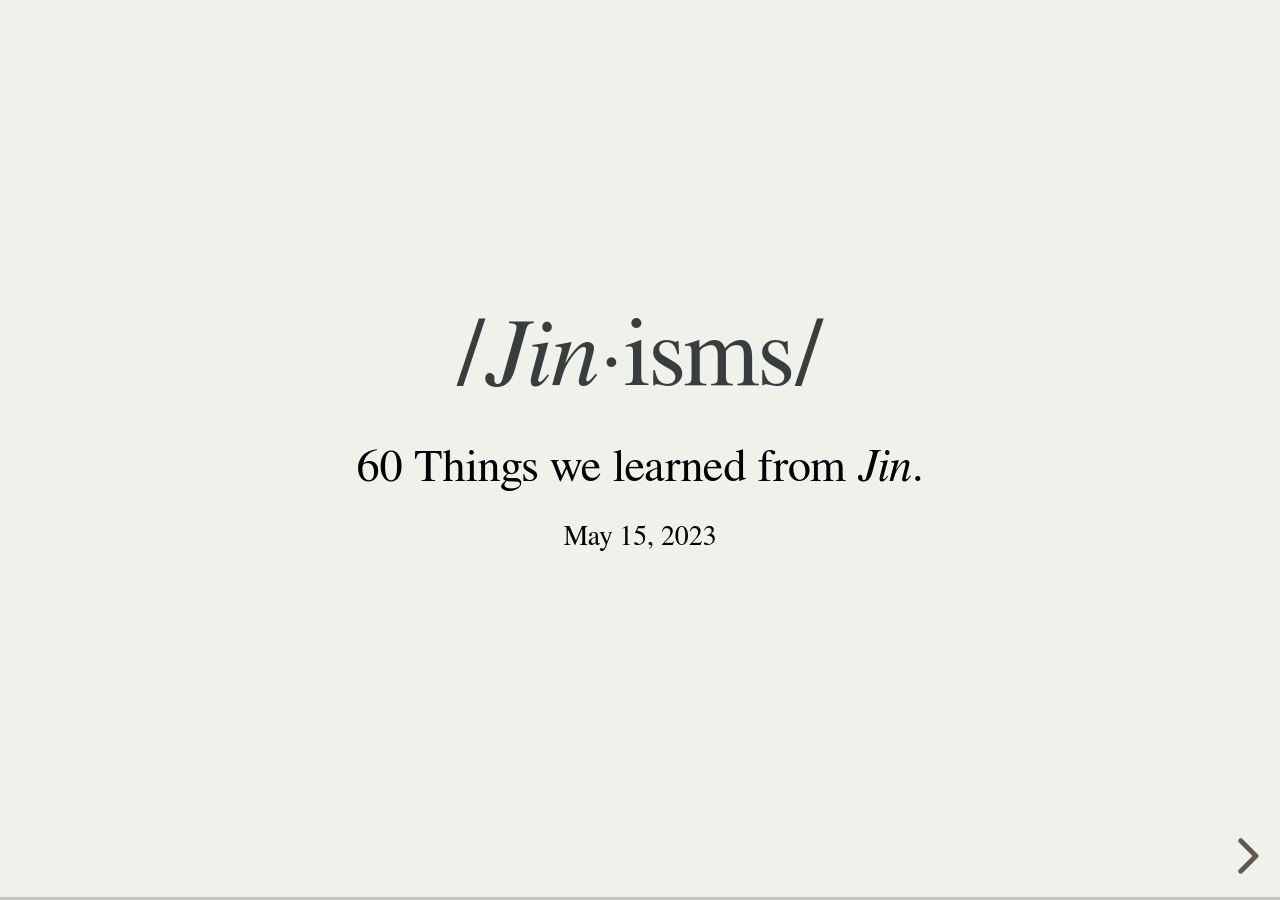
==== 60things/index.html @ 6e18f1e8 "feat: add 60things" ====
<!doctype html>
<html lang="en">
	<head>
		<meta charset="utf-8">
		<meta name="viewport" content="width=device-width, initial-scale=1.0, maximum-scale=1.0, user-scalable=no">

		<title>reveal.js</title>

		<link rel="stylesheet" href="dist/reset.css">
		<link rel="stylesheet" href="dist/reveal.css">
		<link rel="stylesheet" href="dist/theme/serif.css">

		<!-- Theme used for syntax highlighted code -->
		<link rel="stylesheet" href="plugin/highlight/monokai.css">
	</head>
	<body>
		<div class="reveal">
			<div class="slides">
                <section data-markdown>
                  <textarea data-template>
                    ## /*Jin*&middot;isms/

                    60 Things we learned from *Jin*.

                    <small>May 15, 2023</small>

                    ---

                    ### Part I:
                    
                    What we learned about *people*

                    ---

                    #### **X. Your network is your net worth.**

                    Say hi to that person in the elevator. Learn everyone's
                    names. You'll never know when that connection you've
                    made might come in handy one day.

                    ---

                    #### **X. Practice forgiveness.**
                    
                    Let go of grudges and resentments. These things are out
                    of your control; only you can choose to move on.

                    ---

                    #### **X. Showing up is half the battle.**

                    Sometimes you just need to show up when other people
                    won't. You make your own luck when you make an effort.

                    ---

                    #### **X. Serve others.**

                    Make a positive impact on the world around you by
                    serving others and giving back to your community
                    where you can. Don't worry about being perfect;
                    worry about being consistent and reliable.

                    ---

                    #### **X. Treat everyone with respect.**

                    Treat everyone you meet with an equal amount of
                    respect, generosity, and compassion. You can Find
                    common ground with anyone, even when you least
                    expect it. Sometimes these are the richest relationships
                    you'll have in life. Take care of people from all
                    walks of life&mdash;you'll see the impact it makes
                    on your worldview.

                    ---

                    #### **X. Don't compare yourself to others.**

                    You'll never get anywhere talking about others
                    or comparing your situation with theirs.
                    Everyone has their own stories. The only person
                    you can judge is yourself.

                    ---

                    ### Part II:
                    What we learned about *the world*

                    ---

                    #### **X. Always be prepared.**

                    Get the extra-long jumper cables just in case.
                    Write down the important details you might need
                    later. Find your exit strategy before you start.

                    ---

                    ### Chapter 3:
                    What we learned about *ourselves*

                    ---

                    #### **X. Don't be afraid to speak up**
    
                    Your voice has strength. There's almost always a way to
                    get what you're after. That person on the other side of
                    the table can always be convinced, that rule can always
                    be interpreted another way, and there's always a creative
                    solution. It doesn't hurt to ask.

                    ---

                    #### **X. Take pride in everything you do**

                    Take pride in everything you do and strive for
                    completion. Results will invariably come soon after.
                    Be proactive and take initiative when
                    you see opportunities. The deepest satisfaction comes
                    from a job well done. Nothing is below you.

                    ---

                    #### **X. Things will only bring sadness**

                    Your material things will usuaully cause you more harm
                    than good. Success is not measured by material possessions,
                    but by the impact you leave behind. Invest in the things
                    that matter, then focus your energy elsewhere.

                    ---

                    #### **X. Take responsibility for your actions**

                    Fixing your mistake will take days. Fixing your
                    reputation will take years.

                    ---

                    #### **X. Don't be afraid of the dark**
    
                    Don't let fear hold you back. You're much more capable
                    than you might believe at first. Every big challenge is
                    just a collection of little challenges you've seen before.

                    ---

                    #### **X. It's not too late to learn**
                    
                    It's never too late to learn something new. Talk to
                    people, pick up a book, or just throw yourself into
                    the deep end. Stay curious and be a lifelong learner&mdash;
                    knowledge is there for the taking.

                    ---

                    #### **X. Embrace change and be flexible**

                    Stress is how you've chosen to react to a situation.
                    Take a deep breath, look at everything with a level
                    head, and keep moving&mdash;the sooner you learn to
                    adapt, the more you'll be able to achieve.

                  </textarea>
                </section>
			</div>
		</div>

		<script src="dist/reveal.js"></script>
		<script src="plugin/notes/notes.js"></script>
		<script src="plugin/markdown/markdown.js"></script>
		<script src="plugin/highlight/highlight.js"></script>
		<script>
			// More info about initialization & config:
			// - https://revealjs.com/initialization/
			// - https://revealjs.com/config/
			Reveal.initialize({
				hash: true,
                margin: 0.1,

				// Learn about plugins: https://revealjs.com/plugins/
				plugins: [ RevealMarkdown, RevealHighlight, RevealNotes ]
			});
		</script>
	</body>
</html>
---- 60things/dist/reveal.css ----
/*!
* reveal.js 4.5.0
* https://revealjs.com
* MIT licensed
*
* Copyright (C) 2011-2023 Hakim El Hattab, https://hakim.se
*/
.reveal .r-stretch,.reveal .stretch{max-width:none;max-height:none}.reveal pre.r-stretch code,.reveal pre.stretch code{height:100%;max-height:100%;box-sizing:border-box}.reveal .r-fit-text{display:inline-block;white-space:nowrap}.reveal .r-stack{display:grid}.reveal .r-stack>*{grid-area:1/1;margin:auto}.reveal .r-hstack,.reveal .r-vstack{display:flex}.reveal .r-hstack img,.reveal .r-hstack video,.reveal .r-vstack img,.reveal .r-vstack video{min-width:0;min-height:0;object-fit:contain}.reveal .r-vstack{flex-direction:column;align-items:center;justify-content:center}.reveal .r-hstack{flex-direction:row;align-items:center;justify-content:center}.reveal .items-stretch{align-items:stretch}.reveal .items-start{align-items:flex-start}.reveal .items-center{align-items:center}.reveal .items-end{align-items:flex-end}.reveal .justify-between{justify-content:space-between}.reveal .justify-around{justify-content:space-around}.reveal .justify-start{justify-content:flex-start}.reveal .justify-center{justify-content:center}.reveal .justify-end{justify-content:flex-end}html.reveal-full-page{width:100%;height:100%;height:100vh;height:calc(var(--vh,1vh) * 100);overflow:hidden}.reveal-viewport{height:100%;overflow:hidden;position:relative;line-height:1;margin:0;background-color:#fff;color:#000}.reveal-viewport:fullscreen{top:0!important;left:0!important;width:100%!important;height:100%!important;transform:none!important}.reveal .fragment{transition:all .2s ease}.reveal .fragment:not(.custom){opacity:0;visibility:hidden;will-change:opacity}.reveal .fragment.visible{opacity:1;visibility:inherit}.reveal .fragment.disabled{transition:none}.reveal .fragment.grow{opacity:1;visibility:inherit}.reveal .fragment.grow.visible{transform:scale(1.3)}.reveal .fragment.shrink{opacity:1;visibility:inherit}.reveal .fragment.shrink.visible{transform:scale(.7)}.reveal .fragment.zoom-in{transform:scale(.1)}.reveal .fragment.zoom-in.visible{transform:none}.reveal .fragment.fade-out{opacity:1;visibility:inherit}.reveal .fragment.fade-out.visible{opacity:0;visibility:hidden}.reveal .fragment.semi-fade-out{opacity:1;visibility:inherit}.reveal .fragment.semi-fade-out.visible{opacity:.5;visibility:inherit}.reveal .fragment.strike{opacity:1;visibility:inherit}.reveal .fragment.strike.visible{text-decoration:line-through}.reveal .fragment.fade-up{transform:translate(0,40px)}.reveal .fragment.fade-up.visible{transform:translate(0,0)}.reveal .fragment.fade-down{transform:translate(0,-40px)}.reveal .fragment.fade-down.visible{transform:translate(0,0)}.reveal .fragment.fade-right{transform:translate(-40px,0)}.reveal .fragment.fade-right.visible{transform:translate(0,0)}.reveal .fragment.fade-left{transform:translate(40px,0)}.reveal .fragment.fade-left.visible{transform:translate(0,0)}.reveal .fragment.current-visible,.reveal .fragment.fade-in-then-out{opacity:0;visibility:hidden}.reveal .fragment.current-visible.current-fragment,.reveal .fragment.fade-in-then-out.current-fragment{opacity:1;visibility:inherit}.reveal .fragment.fade-in-then-semi-out{opacity:0;visibility:hidden}.reveal .fragment.fade-in-then-semi-out.visible{opacity:.5;visibility:inherit}.reveal .fragment.fade-in-then-semi-out.current-fragment{opacity:1;visibility:inherit}.reveal .fragment.highlight-blue,.reveal .fragment.highlight-current-blue,.reveal .fragment.highlight-current-green,.reveal .fragment.highlight-current-red,.reveal .fragment.highlight-green,.reveal .fragment.highlight-red{opacity:1;visibility:inherit}.reveal .fragment.highlight-red.visible{color:#ff2c2d}.reveal .fragment.highlight-green.visible{color:#17ff2e}.reveal .fragment.highlight-blue.visible{color:#1b91ff}.reveal .fragment.highlight-current-red.current-fragment{color:#ff2c2d}.reveal .fragment.highlight-current-green.current-fragment{color:#17ff2e}.reveal .fragment.highlight-current-blue.current-fragment{color:#1b91ff}.reveal:after{content:"";font-style:italic}.reveal iframe{z-index:1}.reveal a{position:relative}@keyframes bounce-right{0%,10%,25%,40%,50%{transform:translateX(0)}20%{transform:translateX(10px)}30%{transform:translateX(-5px)}}@keyframes bounce-left{0%,10%,25%,40%,50%{transform:translateX(0)}20%{transform:translateX(-10px)}30%{transform:translateX(5px)}}@keyframes bounce-down{0%,10%,25%,40%,50%{transform:translateY(0)}20%{transform:translateY(10px)}30%{transform:translateY(-5px)}}.reveal .controls{display:none;position:absolute;top:auto;bottom:12px;right:12px;left:auto;z-index:11;color:#000;pointer-events:none;font-size:10px}.reveal .controls button{position:absolute;padding:0;background-color:transparent;border:0;outline:0;cursor:pointer;color:currentColor;transform:scale(.9999);transition:color .2s ease,opacity .2s ease,transform .2s ease;z-index:2;pointer-events:auto;font-size:inherit;visibility:hidden;opacity:0;-webkit-appearance:none;-webkit-tap-highlight-color:transparent}.reveal .controls .controls-arrow:after,.reveal .controls .controls-arrow:before{content:"";position:absolute;top:0;left:0;width:2.6em;height:.5em;border-radius:.25em;background-color:currentColor;transition:all .15s ease,background-color .8s ease;transform-origin:.2em 50%;will-change:transform}.reveal .controls .controls-arrow{position:relative;width:3.6em;height:3.6em}.reveal .controls .controls-arrow:before{transform:translateX(.5em) translateY(1.55em) rotate(45deg)}.reveal .controls .controls-arrow:after{transform:translateX(.5em) translateY(1.55em) rotate(-45deg)}.reveal .controls .controls-arrow:hover:before{transform:translateX(.5em) translateY(1.55em) rotate(40deg)}.reveal .controls .controls-arrow:hover:after{transform:translateX(.5em) translateY(1.55em) rotate(-40deg)}.reveal .controls .controls-arrow:active:before{transform:translateX(.5em) translateY(1.55em) rotate(36deg)}.reveal .controls .controls-arrow:active:after{transform:translateX(.5em) translateY(1.55em) rotate(-36deg)}.reveal .controls .navigate-left{right:6.4em;bottom:3.2em;transform:translateX(-10px)}.reveal .controls .navigate-left.highlight{animation:bounce-left 2s 50 both ease-out}.reveal .controls .navigate-right{right:0;bottom:3.2em;transform:translateX(10px)}.reveal .controls .navigate-right .controls-arrow{transform:rotate(180deg)}.reveal .controls .navigate-right.highlight{animation:bounce-right 2s 50 both ease-out}.reveal .controls .navigate-up{right:3.2em;bottom:6.4em;transform:translateY(-10px)}.reveal .controls .navigate-up .controls-arrow{transform:rotate(90deg)}.reveal .controls .navigate-down{right:3.2em;bottom:-1.4em;padding-bottom:1.4em;transform:translateY(10px)}.reveal .controls .navigate-down .controls-arrow{transform:rotate(-90deg)}.reveal .controls .navigate-down.highlight{animation:bounce-down 2s 50 both ease-out}.reveal .controls[data-controls-back-arrows=faded] .navigate-up.enabled{opacity:.3}.reveal .controls[data-controls-back-arrows=faded] .navigate-up.enabled:hover{opacity:1}.reveal .controls[data-controls-back-arrows=hidden] .navigate-up.enabled{opacity:0;visibility:hidden}.reveal .controls .enabled{visibility:visible;opacity:.9;cursor:pointer;transform:none}.reveal .controls .enabled.fragmented{opacity:.5}.reveal .controls .enabled.fragmented:hover,.reveal .controls .enabled:hover{opacity:1}.reveal:not(.rtl) .controls[data-controls-back-arrows=faded] .navigate-left.enabled{opacity:.3}.reveal:not(.rtl) .controls[data-controls-back-arrows=faded] .navigate-left.enabled:hover{opacity:1}.reveal:not(.rtl) .controls[data-controls-back-arrows=hidden] .navigate-left.enabled{opacity:0;visibility:hidden}.reveal.rtl .controls[data-controls-back-arrows=faded] .navigate-right.enabled{opacity:.3}.reveal.rtl .controls[data-controls-back-arrows=faded] .navigate-right.enabled:hover{opacity:1}.reveal.rtl .controls[data-controls-back-arrows=hidden] .navigate-right.enabled{opacity:0;visibility:hidden}.reveal[data-navigation-mode=linear].has-horizontal-slides .navigate-down,.reveal[data-navigation-mode=linear].has-horizontal-slides .navigate-up{display:none}.reveal:not(.has-vertical-slides) .controls .navigate-left,.reveal[data-navigation-mode=linear].has-horizontal-slides .navigate-left{bottom:1.4em;right:5.5em}.reveal:not(.has-vertical-slides) .controls .navigate-right,.reveal[data-navigation-mode=linear].has-horizontal-slides .navigate-right{bottom:1.4em;right:.5em}.reveal:not(.has-horizontal-slides) .controls .navigate-up{right:1.4em;bottom:5em}.reveal:not(.has-horizontal-slides) .controls .navigate-down{right:1.4em;bottom:.5em}.reveal.has-dark-background .controls{color:#fff}.reveal.has-light-background .controls{color:#000}.reveal.no-hover .controls .controls-arrow:active:before,.reveal.no-hover .controls .controls-arrow:hover:before{transform:translateX(.5em) translateY(1.55em) rotate(45deg)}.reveal.no-hover .controls .controls-arrow:active:after,.reveal.no-hover .controls .controls-arrow:hover:after{transform:translateX(.5em) translateY(1.55em) rotate(-45deg)}@media screen and (min-width:500px){.reveal .controls[data-controls-layout=edges]{top:0;right:0;bottom:0;left:0}.reveal .controls[data-controls-layout=edges] .navigate-down,.reveal .controls[data-controls-layout=edges] .navigate-left,.reveal .controls[data-controls-layout=edges] .navigate-right,.reveal .controls[data-controls-layout=edges] .navigate-up{bottom:auto;right:auto}.reveal .controls[data-controls-layout=edges] .navigate-left{top:50%;left:.8em;margin-top:-1.8em}.reveal .controls[data-controls-layout=edges] .navigate-right{top:50%;right:.8em;margin-top:-1.8em}.reveal .controls[data-controls-layout=edges] .navigate-up{top:.8em;left:50%;margin-left:-1.8em}.reveal .controls[data-controls-layout=edges] .navigate-down{bottom:-.3em;left:50%;margin-left:-1.8em}}.reveal .progress{position:absolute;display:none;height:3px;width:100%;bottom:0;left:0;z-index:10;background-color:rgba(0,0,0,.2);color:#fff}.reveal .progress:after{content:"";display:block;position:absolute;height:10px;width:100%;top:-10px}.reveal .progress span{display:block;height:100%;width:100%;background-color:currentColor;transition:transform .8s cubic-bezier(.26,.86,.44,.985);transform-origin:0 0;transform:scaleX(0)}.reveal .slide-number{position:absolute;display:block;right:8px;bottom:8px;z-index:31;font-family:Helvetica,sans-serif;font-size:12px;line-height:1;color:#fff;background-color:rgba(0,0,0,.4);padding:5px}.reveal .slide-number a{color:currentColor}.reveal .slide-number-delimiter{margin:0 3px}.reveal{position:relative;width:100%;height:100%;overflow:hidden;touch-action:pinch-zoom}.reveal.embedded{touch-action:pan-y}.reveal .slides{position:absolute;width:100%;height:100%;top:0;right:0;bottom:0;left:0;margin:auto;pointer-events:none;overflow:visible;z-index:1;text-align:center;perspective:600px;perspective-origin:50% 40%}.reveal .slides>section{perspective:600px}.reveal .slides>section,.reveal .slides>section>section{display:none;position:absolute;width:100%;pointer-events:auto;z-index:10;transform-style:flat;transition:transform-origin .8s cubic-bezier(.26,.86,.44,.985),transform .8s cubic-bezier(.26,.86,.44,.985),visibility .8s cubic-bezier(.26,.86,.44,.985),opacity .8s cubic-bezier(.26,.86,.44,.985)}.reveal[data-transition-speed=fast] .slides section{transition-duration:.4s}.reveal[data-transition-speed=slow] .slides section{transition-duration:1.2s}.reveal .slides section[data-transition-speed=fast]{transition-duration:.4s}.reveal .slides section[data-transition-speed=slow]{transition-duration:1.2s}.reveal .slides>section.stack{padding-top:0;padding-bottom:0;pointer-events:none;height:100%}.reveal .slides>section.present,.reveal .slides>section>section.present{display:block;z-index:11;opacity:1}.reveal .slides>section:empty,.reveal .slides>section>section:empty,.reveal .slides>section>section[data-background-interactive],.reveal .slides>section[data-background-interactive]{pointer-events:none}.reveal.center,.reveal.center .slides,.reveal.center .slides section{min-height:0!important}.reveal .slides>section:not(.present),.reveal .slides>section>section:not(.present){pointer-events:none}.reveal.overview .slides>section,.reveal.overview .slides>section>section{pointer-events:auto}.reveal .slides>section.future,.reveal .slides>section.future>section,.reveal .slides>section.past,.reveal .slides>section.past>section,.reveal .slides>section>section.future,.reveal .slides>section>section.past{opacity:0}.reveal .slides>section[data-transition=slide].past,.reveal .slides>section[data-transition~=slide-out].past,.reveal.slide .slides>section:not([data-transition]).past{transform:translate(-150%,0)}.reveal .slides>section[data-transition=slide].future,.reveal .slides>section[data-transition~=slide-in].future,.reveal.slide .slides>section:not([data-transition]).future{transform:translate(150%,0)}.reveal .slides>section>section[data-transition=slide].past,.reveal .slides>section>section[data-transition~=slide-out].past,.reveal.slide .slides>section>section:not([data-transition]).past{transform:translate(0,-150%)}.reveal .slides>section>section[data-transition=slide].future,.reveal .slides>section>section[data-transition~=slide-in].future,.reveal.slide .slides>section>section:not([data-transition]).future{transform:translate(0,150%)}.reveal .slides>section[data-transition=linear].past,.reveal .slides>section[data-transition~=linear-out].past,.reveal.linear .slides>section:not([data-transition]).past{transform:translate(-150%,0)}.reveal .slides>section[data-transition=linear].future,.reveal .slides>section[data-transition~=linear-in].future,.reveal.linear .slides>section:not([data-transition]).future{transform:translate(150%,0)}.reveal .slides>section>section[data-transition=linear].past,.reveal .slides>section>section[data-transition~=linear-out].past,.reveal.linear .slides>section>section:not([data-transition]).past{transform:translate(0,-150%)}.reveal .slides>section>section[data-transition=linear].future,.reveal .slides>section>section[data-transition~=linear-in].future,.reveal.linear .slides>section>section:not([data-transition]).future{transform:translate(0,150%)}.reveal .slides section[data-transition=default].stack,.reveal.default .slides section.stack{transform-style:preserve-3d}.reveal .slides>section[data-transition=default].past,.reveal .slides>section[data-transition~=default-out].past,.reveal.default .slides>section:not([data-transition]).past{transform:translate3d(-100%,0,0) rotateY(-90deg) translate3d(-100%,0,0)}.reveal .slides>section[data-transition=default].future,.reveal .slides>section[data-transition~=default-in].future,.reveal.default .slides>section:not([data-transition]).future{transform:translate3d(100%,0,0) rotateY(90deg) translate3d(100%,0,0)}.reveal .slides>section>section[data-transition=default].past,.reveal .slides>section>section[data-transition~=default-out].past,.reveal.default .slides>section>section:not([data-transition]).past{transform:translate3d(0,-300px,0) rotateX(70deg) translate3d(0,-300px,0)}.reveal .slides>section>section[data-transition=default].future,.reveal .slides>section>section[data-transition~=default-in].future,.reveal.default .slides>section>section:not([data-transition]).future{transform:translate3d(0,300px,0) rotateX(-70deg) translate3d(0,300px,0)}.reveal .slides section[data-transition=convex].stack,.reveal.convex .slides section.stack{transform-style:preserve-3d}.reveal .slides>section[data-transition=convex].past,.reveal .slides>section[data-transition~=convex-out].past,.reveal.convex .slides>section:not([data-transition]).past{transform:translate3d(-100%,0,0) rotateY(-90deg) translate3d(-100%,0,0)}.reveal .slides>section[data-transition=convex].future,.reveal .slides>section[data-transition~=convex-in].future,.reveal.convex .slides>section:not([data-transition]).future{transform:translate3d(100%,0,0) rotateY(90deg) translate3d(100%,0,0)}.reveal .slides>section>section[data-transition=convex].past,.reveal .slides>section>section[data-transition~=convex-out].past,.reveal.convex .slides>section>section:not([data-transition]).past{transform:translate3d(0,-300px,0) rotateX(70deg) translate3d(0,-300px,0)}.reveal .slides>section>section[data-transition=convex].future,.reveal .slides>section>section[data-transition~=convex-in].future,.reveal.convex .slides>section>section:not([data-transition]).future{transform:translate3d(0,300px,0) rotateX(-70deg) translate3d(0,300px,0)}.reveal .slides section[data-transition=concave].stack,.reveal.concave .slides section.stack{transform-style:preserve-3d}.reveal .slides>section[data-transition=concave].past,.reveal .slides>section[data-transition~=concave-out].past,.reveal.concave .slides>section:not([data-transition]).past{transform:translate3d(-100%,0,0) rotateY(90deg) translate3d(-100%,0,0)}.reveal .slides>section[data-transition=concave].future,.reveal .slides>section[data-transition~=concave-in].future,.reveal.concave .slides>section:not([data-transition]).future{transform:translate3d(100%,0,0) rotateY(-90deg) translate3d(100%,0,0)}.reveal .slides>section>section[data-transition=concave].past,.reveal .slides>section>section[data-transition~=concave-out].past,.reveal.concave .slides>section>section:not([data-transition]).past{transform:translate3d(0,-80%,0) rotateX(-70deg) translate3d(0,-80%,0)}.reveal .slides>section>section[data-transition=concave].future,.reveal .slides>section>section[data-transition~=concave-in].future,.reveal.concave .slides>section>section:not([data-transition]).future{transform:translate3d(0,80%,0) rotateX(70deg) translate3d(0,80%,0)}.reveal .slides section[data-transition=zoom],.reveal.zoom .slides section:not([data-transition]){transition-timing-function:ease}.reveal .slides>section[data-transition=zoom].past,.reveal .slides>section[data-transition~=zoom-out].past,.reveal.zoom .slides>section:not([data-transition]).past{visibility:hidden;transform:scale(16)}.reveal .slides>section[data-transition=zoom].future,.reveal .slides>section[data-transition~=zoom-in].future,.reveal.zoom .slides>section:not([data-transition]).future{visibility:hidden;transform:scale(.2)}.reveal .slides>section>section[data-transition=zoom].past,.reveal .slides>section>section[data-transition~=zoom-out].past,.reveal.zoom .slides>section>section:not([data-transition]).past{transform:scale(16)}.reveal .slides>section>section[data-transition=zoom].future,.reveal .slides>section>section[data-transition~=zoom-in].future,.reveal.zoom .slides>section>section:not([data-transition]).future{transform:scale(.2)}.reveal.cube .slides{perspective:1300px}.reveal.cube .slides section{padding:30px;min-height:700px;backface-visibility:hidden;box-sizing:border-box;transform-style:preserve-3d}.reveal.center.cube .slides section{min-height:0}.reveal.cube .slides section:not(.stack):before{content:"";position:absolute;display:block;width:100%;height:100%;left:0;top:0;background:rgba(0,0,0,.1);border-radius:4px;transform:translateZ(-20px)}.reveal.cube .slides section:not(.stack):after{content:"";position:absolute;display:block;width:90%;height:30px;left:5%;bottom:0;background:0 0;z-index:1;border-radius:4px;box-shadow:0 95px 25px rgba(0,0,0,.2);transform:translateZ(-90px) rotateX(65deg)}.reveal.cube .slides>section.stack{padding:0;background:0 0}.reveal.cube .slides>section.past{transform-origin:100% 0;transform:translate3d(-100%,0,0) rotateY(-90deg)}.reveal.cube .slides>section.future{transform-origin:0 0;transform:translate3d(100%,0,0) rotateY(90deg)}.reveal.cube .slides>section>section.past{transform-origin:0 100%;transform:translate3d(0,-100%,0) rotateX(90deg)}.reveal.cube .slides>section>section.future{transform-origin:0 0;transform:translate3d(0,100%,0) rotateX(-90deg)}.reveal.page .slides{perspective-origin:0 50%;perspective:3000px}.reveal.page .slides section{padding:30px;min-height:700px;box-sizing:border-box;transform-style:preserve-3d}.reveal.page .slides section.past{z-index:12}.reveal.page .slides section:not(.stack):before{content:"";position:absolute;display:block;width:100%;height:100%;left:0;top:0;background:rgba(0,0,0,.1);transform:translateZ(-20px)}.reveal.page .slides section:not(.stack):after{content:"";position:absolute;display:block;width:90%;height:30px;left:5%;bottom:0;background:0 0;z-index:1;border-radius:4px;box-shadow:0 95px 25px rgba(0,0,0,.2);-webkit-transform:translateZ(-90px) rotateX(65deg)}.reveal.page .slides>section.stack{padding:0;background:0 0}.reveal.page .slides>section.past{transform-origin:0 0;transform:translate3d(-40%,0,0) rotateY(-80deg)}.reveal.page .slides>section.future{transform-origin:100% 0;transform:translate3d(0,0,0)}.reveal.page .slides>section>section.past{transform-origin:0 0;transform:translate3d(0,-40%,0) rotateX(80deg)}.reveal.page .slides>section>section.future{transform-origin:0 100%;transform:translate3d(0,0,0)}.reveal .slides section[data-transition=fade],.reveal.fade .slides section:not([data-transition]),.reveal.fade .slides>section>section:not([data-transition]){transform:none;transition:opacity .5s}.reveal.fade.overview .slides section,.reveal.fade.overview .slides>section>section{transition:none}.reveal .slides section[data-transition=none],.reveal.none .slides section:not([data-transition]){transform:none;transition:none}.reveal .pause-overlay{position:absolute;top:0;left:0;width:100%;height:100%;background:#000;visibility:hidden;opacity:0;z-index:100;transition:all 1s ease}.reveal .pause-overlay .resume-button{position:absolute;bottom:20px;right:20px;color:#ccc;border-radius:2px;padding:6px 14px;border:2px solid #ccc;font-size:16px;background:0 0;cursor:pointer}.reveal .pause-overlay .resume-button:hover{color:#fff;border-color:#fff}.reveal.paused .pause-overlay{visibility:visible;opacity:1}.reveal .no-transition,.reveal .no-transition *,.reveal .slides.disable-slide-transitions section{transition:none!important}.reveal .slides.disable-slide-transitions section{transform:none!important}.reveal .backgrounds{position:absolute;width:100%;height:100%;top:0;left:0;perspective:600px}.reveal .slide-background{display:none;position:absolute;width:100%;height:100%;opacity:0;visibility:hidden;overflow:hidden;background-color:rgba(0,0,0,0);transition:all .8s cubic-bezier(.26,.86,.44,.985)}.reveal .slide-background-content{position:absolute;width:100%;height:100%;background-position:50% 50%;background-repeat:no-repeat;background-size:cover}.reveal .slide-background.stack{display:block}.reveal .slide-background.present{opacity:1;visibility:visible;z-index:2}.print-pdf .reveal .slide-background{opacity:1!important;visibility:visible!important}.reveal .slide-background video{position:absolute;width:100%;height:100%;max-width:none;max-height:none;top:0;left:0;object-fit:cover}.reveal .slide-background[data-background-size=contain] video{object-fit:contain}.reveal>.backgrounds .slide-background[data-background-transition=none],.reveal[data-background-transition=none]>.backgrounds .slide-background:not([data-background-transition]){transition:none}.reveal>.backgrounds .slide-background[data-background-transition=slide],.reveal[data-background-transition=slide]>.backgrounds .slide-background:not([data-background-transition]){opacity:1}.reveal>.backgrounds .slide-background.past[data-background-transition=slide],.reveal[data-background-transition=slide]>.backgrounds .slide-background.past:not([data-background-transition]){transform:translate(-100%,0)}.reveal>.backgrounds .slide-background.future[data-background-transition=slide],.reveal[data-background-transition=slide]>.backgrounds .slide-background.future:not([data-background-transition]){transform:translate(100%,0)}.reveal>.backgrounds .slide-background>.slide-background.past[data-background-transition=slide],.reveal[data-background-transition=slide]>.backgrounds .slide-background>.slide-background.past:not([data-background-transition]){transform:translate(0,-100%)}.reveal>.backgrounds .slide-background>.slide-background.future[data-background-transition=slide],.reveal[data-background-transition=slide]>.backgrounds .slide-background>.slide-background.future:not([data-background-transition]){transform:translate(0,100%)}.reveal>.backgrounds .slide-background.past[data-background-transition=convex],.reveal[data-background-transition=convex]>.backgrounds .slide-background.past:not([data-background-transition]){opacity:0;transform:translate3d(-100%,0,0) rotateY(-90deg) translate3d(-100%,0,0)}.reveal>.backgrounds .slide-background.future[data-background-transition=convex],.reveal[data-background-transition=convex]>.backgrounds .slide-background.future:not([data-background-transition]){opacity:0;transform:translate3d(100%,0,0) rotateY(90deg) translate3d(100%,0,0)}.reveal>.backgrounds .slide-background>.slide-background.past[data-background-transition=convex],.reveal[data-background-transition=convex]>.backgrounds .slide-background>.slide-background.past:not([data-background-transition]){opacity:0;transform:translate3d(0,-100%,0) rotateX(90deg) translate3d(0,-100%,0)}.reveal>.backgrounds .slide-background>.slide-background.future[data-background-transition=convex],.reveal[data-background-transition=convex]>.backgrounds .slide-background>.slide-background.future:not([data-background-transition]){opacity:0;transform:translate3d(0,100%,0) rotateX(-90deg) translate3d(0,100%,0)}.reveal>.backgrounds .slide-background.past[data-background-transition=concave],.reveal[data-background-transition=concave]>.backgrounds .slide-background.past:not([data-background-transition]){opacity:0;transform:translate3d(-100%,0,0) rotateY(90deg) translate3d(-100%,0,0)}.reveal>.backgrounds .slide-background.future[data-background-transition=concave],.reveal[data-background-transition=concave]>.backgrounds .slide-background.future:not([data-background-transition]){opacity:0;transform:translate3d(100%,0,0) rotateY(-90deg) translate3d(100%,0,0)}.reveal>.backgrounds .slide-background>.slide-background.past[data-background-transition=concave],.reveal[data-background-transition=concave]>.backgrounds .slide-background>.slide-background.past:not([data-background-transition]){opacity:0;transform:translate3d(0,-100%,0) rotateX(-90deg) translate3d(0,-100%,0)}.reveal>.backgrounds .slide-background>.slide-background.future[data-background-transition=concave],.reveal[data-background-transition=concave]>.backgrounds .slide-background>.slide-background.future:not([data-background-transition]){opacity:0;transform:translate3d(0,100%,0) rotateX(90deg) translate3d(0,100%,0)}.reveal>.backgrounds .slide-background[data-background-transition=zoom],.reveal[data-background-transition=zoom]>.backgrounds .slide-background:not([data-background-transition]){transition-timing-function:ease}.reveal>.backgrounds .slide-background.past[data-background-transition=zoom],.reveal[data-background-transition=zoom]>.backgrounds .slide-background.past:not([data-background-transition]){opacity:0;visibility:hidden;transform:scale(16)}.reveal>.backgrounds .slide-background.future[data-background-transition=zoom],.reveal[data-background-transition=zoom]>.backgrounds .slide-background.future:not([data-background-transition]){opacity:0;visibility:hidden;transform:scale(.2)}.reveal>.backgrounds .slide-background>.slide-background.past[data-background-transition=zoom],.reveal[data-background-transition=zoom]>.backgrounds .slide-background>.slide-background.past:not([data-background-transition]){opacity:0;visibility:hidden;transform:scale(16)}.reveal>.backgrounds .slide-background>.slide-background.future[data-background-transition=zoom],.reveal[data-background-transition=zoom]>.backgrounds .slide-background>.slide-background.future:not([data-background-transition]){opacity:0;visibility:hidden;transform:scale(.2)}.reveal[data-transition-speed=fast]>.backgrounds .slide-background{transition-duration:.4s}.reveal[data-transition-speed=slow]>.backgrounds .slide-background{transition-duration:1.2s}.reveal [data-auto-animate-target^=unmatched]{will-change:opacity}.reveal section[data-auto-animate]:not(.stack):not([data-auto-animate=running]) [data-auto-animate-target^=unmatched]{opacity:0}.reveal.overview{perspective-origin:50% 50%;perspective:700px}.reveal.overview .slides{-moz-transform-style:preserve-3d}.reveal.overview .slides section{height:100%;top:0!important;opacity:1!important;overflow:hidden;visibility:visible!important;cursor:pointer;box-sizing:border-box}.reveal.overview .slides section.present,.reveal.overview .slides section:hover{outline:10px solid rgba(150,150,150,.4);outline-offset:10px}.reveal.overview .slides section .fragment{opacity:1;transition:none}.reveal.overview .slides section:after,.reveal.overview .slides section:before{display:none!important}.reveal.overview .slides>section.stack{padding:0;top:0!important;background:0 0;outline:0;overflow:visible}.reveal.overview .backgrounds{perspective:inherit;-moz-transform-style:preserve-3d}.reveal.overview .backgrounds .slide-background{opacity:1;visibility:visible;outline:10px solid rgba(150,150,150,.1);outline-offset:10px}.reveal.overview .backgrounds .slide-background.stack{overflow:visible}.reveal.overview .slides section,.reveal.overview-deactivating .slides section{transition:none}.reveal.overview .backgrounds .slide-background,.reveal.overview-deactivating .backgrounds .slide-background{transition:none}.reveal.rtl .slides,.reveal.rtl .slides h1,.reveal.rtl .slides h2,.reveal.rtl .slides h3,.reveal.rtl .slides h4,.reveal.rtl .slides h5,.reveal.rtl .slides h6{direction:rtl;font-family:sans-serif}.reveal.rtl code,.reveal.rtl pre{direction:ltr}.reveal.rtl ol,.reveal.rtl ul{text-align:right}.reveal.rtl .progress span{transform-origin:100% 0}.reveal.has-parallax-background .backgrounds{transition:all .8s ease}.reveal.has-parallax-background[data-transition-speed=fast] .backgrounds{transition-duration:.4s}.reveal.has-parallax-background[data-transition-speed=slow] .backgrounds{transition-duration:1.2s}.reveal>.overlay{position:absolute;top:0;left:0;width:100%;height:100%;z-index:1000;background:rgba(0,0,0,.9);transition:all .3s ease}.reveal>.overlay .spinner{position:absolute;display:block;top:50%;left:50%;width:32px;height:32px;margin:-16px 0 0 -16px;z-index:10;background-image:url([data-uri]%2F%2F%2F6%2Bvr8nJybW1tcDAwOjo6Nvb26ioqKOjo7Ozs%2FLy8vz8%2FAAAAAAAAAAAACH%2FC05FVFNDQVBFMi4wAwEAAAAh%2FhpDcmVhdGVkIHdpdGggYWpheGxvYWQuaW5mbwAh%[base64]%2FV%2FnmOM82XiHRLYKhKP1oZmADdEAAAh%2BQQJCgAAACwAAAAAIAAgAAAE6hDISWlZpOrNp1lGNRSdRpDUolIGw5RUYhhHukqFu8DsrEyqnWThGvAmhVlteBvojpTDDBUEIFwMFBRAmBkSgOrBFZogCASwBDEY%2FCZSg7GSE0gSCjQBMVG023xWBhklAnoEdhQEfyNqMIcKjhRsjEdnezB%2BA4k8gTwJhFuiW4dokXiloUepBAp5qaKpp6%2BHo7aWW54wl7obvEe0kRuoplCGepwSx2jJvqHEmGt6whJpGpfJCHmOoNHKaHx61WiSR92E4lbFoq%2BB6QDtuetcaBPnW6%2BO7wDHpIiK9SaVK5GgV543tzjgGcghAgAh%[base64]%2B%2BG%2Bw48edZPK%2BM6hLJpQg484enXIdQFSS1u6UhksENEQAAIfkECQoAAAAsAAAAACAAIAAABOcQyEmpGKLqzWcZRVUQnZYg1aBSh2GUVEIQ2aQOE%2BG%2BcD4ntpWkZQj1JIiZIogDFFyHI0UxQwFugMSOFIPJftfVAEoZLBbcLEFhlQiqGp1Vd140AUklUN3eCA51C1EWMzMCezCBBmkxVIVHBWd3HHl9JQOIJSdSnJ0TDKChCwUJjoWMPaGqDKannasMo6WnM562R5YluZRwur0wpgqZE7NKUm%2BFNRPIhjBJxKZteWuIBMN4zRMIVIhffcgojwCF117i4nlLnY5ztRLsnOk%2BaV%2BoJY7V7m76PdkS4trKcdg0Zc0tTcKkRAAAIfkECQoAAAAsAAAAACAAIAAABO4QyEkpKqjqzScpRaVkXZWQEximw1BSCUEIlDohrft6cpKCk5xid5MNJTaAIkekKGQkWyKHkvhKsR7ARmitkAYDYRIbUQRQjWBwJRzChi9CRlBcY1UN4g0%[base64]%[base64]%2BE71SRQeyqUToLA7VxF0JDyIQh%2FMVVPMt1ECZlfcjZJ9mIKoaTl1MRIl5o4CUKXOwmyrCInCKqcWtvadL2SYhyASyNDJ0uIiRMDjI0Fd30%2FiI2UA5GSS5UDj2l6NoqgOgN4gksEBgYFf0FDqKgHnyZ9OX8HrgYHdHpcHQULXAS2qKpENRg7eAMLC7kTBaixUYFkKAzWAAnLC7FLVxLWDBLKCwaKTULgEwbLA4hJtOkSBNqITT3xEgfLpBtzE%2FjiuL04RGEBgwWhShRgQExHBAAh%2BQQJCgAAACwAAAAAIAAgAAAE7xDISWlSqerNpyJKhWRdlSAVoVLCWk6JKlAqAavhO9UkUHsqlE6CwO1cRdCQ8iEIfzFVTzLdRAmZX3I2SfZiCqGk5dTESJeaOAlClzsJsqwiJwiqnFrb2nS9kmIcgEsjQydLiIlHehhpejaIjzh9eomSjZR%[base64]%2BE71SRQeyqUToLA7VxF0JDyIQh%[base64]%2BE71SRQeyqUToLA7VxF0JDyIQh%2FMVVPMt1ECZlfcjZJ9mIKoaTl1MRIl5o4CUKXOwmyrCInCKqcWtvadL2SYhyASyNDJ0uIiUd6GAULDJCRiXo1CpGXDJOUjY%2BYip9DhToJA4RBLwMLCwVDfRgbBAaqqoZ1XBMHswsHtxtFaH1iqaoGNgAIxRpbFAgfPQSqpbgGBqUD1wBXeCYp1AYZ19JJOYgH1KwA4UBvQwXUBxPqVD9L3sbp2BNk2xvvFPJd%2BMFCN6HAAIKgNggY0KtEBAAh%[base64]%2BvsYMDAzZQPC9VCNkDWUhGkuE5PxJNwiUK4UfLzOlD4WvzAHaoG9nxPi5d%2BjYUqfAhhykOFwJWiAAAIfkECQoAAAAsAAAAACAAIAAABPAQyElpUqnqzaciSoVkXVUMFaFSwlpOCcMYlErAavhOMnNLNo8KsZsMZItJEIDIFSkLGQoQTNhIsFehRww2CQLKF0tYGKYSg%2BygsZIuNqJksKgbfgIGepNo2cIUB3V1B3IvNiBYNQaDSTtfhhx0CwVPI0UJe0%2Bbm4g5VgcGoqOcnjmjqDSdnhgEoamcsZuXO1aWQy8KAwOAuTYYGwi7w5h%2BKr0SJ8MFihpNbx%2B4Erq7BYBuzsdiH1jCAzoSfl0rVirNbRXlBBlLX%2BBP0XJLAPGzTkAuAOqb0WT5AH7OcdCm5B8TgRwSRKIHQtaLCwg1RAAAOwAAAAAAAAAAAA%3D%3D);visibility:visible;opacity:.6;transition:all .3s ease}.reveal>.overlay header{position:absolute;left:0;top:0;width:100%;padding:5px;z-index:2;box-sizing:border-box}.reveal>.overlay header a{display:inline-block;width:40px;height:40px;line-height:36px;padding:0 10px;float:right;opacity:.6;box-sizing:border-box}.reveal>.overlay header a:hover{opacity:1}.reveal>.overlay header a .icon{display:inline-block;width:20px;height:20px;background-position:50% 50%;background-size:100%;background-repeat:no-repeat}.reveal>.overlay header a.close .icon{background-image:url([data-uri])}.reveal>.overlay header a.external .icon{background-image:url([data-uri])}.reveal>.overlay .viewport{position:absolute;display:flex;top:50px;right:0;bottom:0;left:0}.reveal>.overlay.overlay-preview .viewport iframe{width:100%;height:100%;max-width:100%;max-height:100%;border:0;opacity:0;visibility:hidden;transition:all .3s ease}.reveal>.overlay.overlay-preview.loaded .viewport iframe{opacity:1;visibility:visible}.reveal>.overlay.overlay-preview.loaded .viewport-inner{position:absolute;z-index:-1;left:0;top:45%;width:100%;text-align:center;letter-spacing:normal}.reveal>.overlay.overlay-preview .x-frame-error{opacity:0;transition:opacity .3s ease .3s}.reveal>.overlay.overlay-preview.loaded .x-frame-error{opacity:1}.reveal>.overlay.overlay-preview.loaded .spinner{opacity:0;visibility:hidden;transform:scale(.2)}.reveal>.overlay.overlay-help .viewport{overflow:auto;color:#fff}.reveal>.overlay.overlay-help .viewport .viewport-inner{width:600px;margin:auto;padding:20px 20px 80px 20px;text-align:center;letter-spacing:normal}.reveal>.overlay.overlay-help .viewport .viewport-inner .title{font-size:20px}.reveal>.overlay.overlay-help .viewport .viewport-inner table{border:1px solid #fff;border-collapse:collapse;font-size:16px}.reveal>.overlay.overlay-help .viewport .viewport-inner table td,.reveal>.overlay.overlay-help .viewport .viewport-inner table th{width:200px;padding:14px;border:1px solid #fff;vertical-align:middle}.reveal>.overlay.overlay-help .viewport .viewport-inner table th{padding-top:20px;padding-bottom:20px}.reveal .playback{position:absolute;left:15px;bottom:20px;z-index:30;cursor:pointer;transition:all .4s ease;-webkit-tap-highlight-color:transparent}.reveal.overview .playback{opacity:0;visibility:hidden}.reveal .hljs{min-height:100%}.reveal .hljs table{margin:initial}.reveal .hljs-ln-code,.reveal .hljs-ln-numbers{padding:0;border:0}.reveal .hljs-ln-numbers{opacity:.6;padding-right:.75em;text-align:right;vertical-align:top}.reveal .hljs.has-highlights tr:not(.highlight-line){opacity:.4}.reveal .hljs:not(:first-child).fragment{position:absolute;top:0;left:0;width:100%;box-sizing:border-box}.reveal pre[data-auto-animate-target]{overflow:hidden}.reveal pre[data-auto-animate-target] code{height:100%}.reveal .roll{display:inline-block;line-height:1.2;overflow:hidden;vertical-align:top;perspective:400px;perspective-origin:50% 50%}.reveal .roll:hover{background:0 0;text-shadow:none}.reveal .roll span{display:block;position:relative;padding:0 2px;pointer-events:none;transition:all .4s ease;transform-origin:50% 0;transform-style:preserve-3d;backface-visibility:hidden}.reveal .roll:hover span{background:rgba(0,0,0,.5);transform:translate3d(0,0,-45px) rotateX(90deg)}.reveal .roll span:after{content:attr(data-title);display:block;position:absolute;left:0;top:0;padding:0 2px;backface-visibility:hidden;transform-origin:50% 0;transform:translate3d(0,110%,0) rotateX(-90deg)}.reveal aside.notes{display:none}.reveal .speaker-notes{display:none;position:absolute;width:33.3333333333%;height:100%;top:0;left:100%;padding:14px 18px 14px 18px;z-index:1;font-size:18px;line-height:1.4;border:1px solid rgba(0,0,0,.05);color:#222;background-color:#f5f5f5;overflow:auto;box-sizing:border-box;text-align:left;font-family:Helvetica,sans-serif;-webkit-overflow-scrolling:touch}.reveal .speaker-notes .notes-placeholder{color:#ccc;font-style:italic}.reveal .speaker-notes:focus{outline:0}.reveal .speaker-notes:before{content:"Speaker notes";display:block;margin-bottom:10px;opacity:.5}.reveal.show-notes{max-width:75%;overflow:visible}.reveal.show-notes .speaker-notes{display:block}@media screen and (min-width:1600px){.reveal .speaker-notes{font-size:20px}}@media screen and (max-width:1024px){.reveal.show-notes{border-left:0;max-width:none;max-height:70%;max-height:70vh;overflow:visible}.reveal.show-notes .speaker-notes{top:100%;left:0;width:100%;height:30vh;border:0}}@media screen and (max-width:600px){.reveal.show-notes{max-height:60%;max-height:60vh}.reveal.show-notes .speaker-notes{top:100%;height:40vh}.reveal .speaker-notes{font-size:14px}}.reveal .jump-to-slide{position:absolute;top:15px;left:15px;z-index:30;font-size:32px;-webkit-tap-highlight-color:transparent}.reveal .jump-to-slide-input{background:0 0;padding:8px;font-size:inherit;color:currentColor;border:0}.reveal .jump-to-slide-input::placeholder{color:currentColor;opacity:.5}.reveal.has-dark-background .jump-to-slide-input{color:#fff}.reveal.has-light-background .jump-to-slide-input{color:#222}.reveal .jump-to-slide-input:focus{outline:0}.zoomed .reveal *,.zoomed .reveal :after,.zoomed .reveal :before{backface-visibility:visible!important}.zoomed .reveal .controls,.zoomed .reveal .progress{opacity:0}.zoomed .reveal .roll span{background:0 0}.zoomed .reveal .roll span:after{visibility:hidden}html.print-pdf *{-webkit-print-color-adjust:exact}html.print-pdf{width:100%;height:100%;overflow:visible}html.print-pdf body{margin:0 auto!important;border:0;padding:0;float:none!important;overflow:visible}html.print-pdf .nestedarrow,html.print-pdf .reveal .controls,html.print-pdf .reveal .playback,html.print-pdf .reveal .progress,html.print-pdf .reveal.overview,html.print-pdf .state-background{display:none!important}html.print-pdf .reveal pre code{overflow:hidden!important;font-family:Courier,"Courier New",monospace!important}html.print-pdf .reveal{width:auto!important;height:auto!important;overflow:hidden!important}html.print-pdf .reveal .slides{position:static;width:100%!important;height:auto!important;zoom:1!important;pointer-events:initial;left:auto;top:auto;margin:0!important;padding:0!important;overflow:visible;display:block;perspective:none;perspective-origin:50% 50%}html.print-pdf .reveal .slides .pdf-page{position:relative;overflow:hidden;z-index:1;page-break-after:always}html.print-pdf .reveal .slides section{visibility:visible!important;display:block!important;position:absolute!important;margin:0!important;padding:0!important;box-sizing:border-box!important;min-height:1px;opacity:1!important;transform-style:flat!important;transform:none!important}html.print-pdf .reveal section.stack{position:relative!important;margin:0!important;padding:0!important;page-break-after:avoid!important;height:auto!important;min-height:auto!important}html.print-pdf .reveal img{box-shadow:none}html.print-pdf .reveal .backgrounds{display:none}html.print-pdf .reveal .slide-background{display:block!important;position:absolute;top:0;left:0;width:100%;height:100%;z-index:auto!important}html.print-pdf .reveal.show-notes{max-width:none;max-height:none}html.print-pdf .reveal .speaker-notes-pdf{display:block;width:100%;height:auto;max-height:none;top:auto;right:auto;bottom:auto;left:auto;z-index:100}html.print-pdf .reveal .speaker-notes-pdf[data-layout=separate-page]{position:relative;color:inherit;background-color:transparent;padding:20px;page-break-after:always;border:0}html.print-pdf .reveal .slide-number-pdf{display:block;position:absolute;font-size:14px}html.print-pdf .aria-status{display:none}@media print{html:not(.print-pdf){overflow:visible;width:auto;height:auto}html:not(.print-pdf) body{margin:0;padding:0;overflow:visible}html:not(.print-pdf) .reveal{background:#fff;font-size:20pt}html:not(.print-pdf) .reveal .backgrounds,html:not(.print-pdf) .reveal .controls,html:not(.print-pdf) .reveal .progress,html:not(.print-pdf) .reveal .slide-number,html:not(.print-pdf) .reveal .state-background{display:none!important}html:not(.print-pdf) .reveal li,html:not(.print-pdf) .reveal p,html:not(.print-pdf) .reveal td{font-size:20pt!important;color:#000}html:not(.print-pdf) .reveal h1,html:not(.print-pdf) .reveal h2,html:not(.print-pdf) .reveal h3,html:not(.print-pdf) .reveal h4,html:not(.print-pdf) .reveal h5,html:not(.print-pdf) .reveal h6{color:#000!important;height:auto;line-height:normal;text-align:left;letter-spacing:normal}html:not(.print-pdf) .reveal h1{font-size:28pt!important}html:not(.print-pdf) .reveal h2{font-size:24pt!important}html:not(.print-pdf) .reveal h3{font-size:22pt!important}html:not(.print-pdf) .reveal h4{font-size:22pt!important;font-variant:small-caps}html:not(.print-pdf) .reveal h5{font-size:21pt!important}html:not(.print-pdf) .reveal h6{font-size:20pt!important;font-style:italic}html:not(.print-pdf) .reveal a:link,html:not(.print-pdf) .reveal a:visited{color:#000!important;font-weight:700;text-decoration:underline}html:not(.print-pdf) .reveal div,html:not(.print-pdf) .reveal ol,html:not(.print-pdf) .reveal p,html:not(.print-pdf) .reveal ul{visibility:visible;position:static;width:auto;height:auto;display:block;overflow:visible;margin:0;text-align:left!important}html:not(.print-pdf) .reveal pre,html:not(.print-pdf) .reveal table{margin-left:0;margin-right:0}html:not(.print-pdf) .reveal pre code{padding:20px}html:not(.print-pdf) .reveal blockquote{margin:20px 0}html:not(.print-pdf) .reveal .slides{position:static!important;width:auto!important;height:auto!important;left:0!important;top:0!important;margin-left:0!important;margin-top:0!important;padding:0!important;zoom:1!important;transform:none!important;overflow:visible!important;display:block!important;text-align:left!important;perspective:none;perspective-origin:50% 50%}html:not(.print-pdf) .reveal .slides section{visibility:visible!important;position:static!important;width:auto!important;height:auto!important;display:block!important;overflow:visible!important;left:0!important;top:0!important;margin-left:0!important;margin-top:0!important;padding:60px 20px!important;z-index:auto!important;opacity:1!important;page-break-after:always!important;transform-style:flat!important;transform:none!important;transition:none!important}html:not(.print-pdf) .reveal .slides section.stack{padding:0!important}html:not(.print-pdf) .reveal .slides section:last-of-type{page-break-after:avoid!important}html:not(.print-pdf) .reveal .slides section .fragment{opacity:1!important;visibility:visible!important;transform:none!important}html:not(.print-pdf) .reveal .r-fit-text{white-space:normal!important}html:not(.print-pdf) .reveal section img{display:block;margin:15px 0;background:#fff;border:1px solid #666;box-shadow:none}html:not(.print-pdf) .reveal section small{font-size:.8em}html:not(.print-pdf) .reveal .hljs{max-height:100%;white-space:pre-wrap;word-wrap:break-word;word-break:break-word;font-size:15pt}html:not(.print-pdf) .reveal .hljs .hljs-ln-numbers{white-space:nowrap}html:not(.print-pdf) .reveal .hljs td{font-size:inherit!important;color:inherit!important}}
---- 60things/dist/theme/serif.css ----
/**
 * A simple theme for reveal.js presentations, similar
 * to the default theme. The accent color is brown.
 *
 * This theme is Copyright (C) 2012-2013 Owen Versteeg, http://owenversteeg.com - it is MIT licensed.
 */
.reveal a {
  line-height: 1.3em;
}

section.has-dark-background, section.has-dark-background h1, section.has-dark-background h2, section.has-dark-background h3, section.has-dark-background h4, section.has-dark-background h5, section.has-dark-background h6 {
  color: #fff;
}

/*********************************************
 * GLOBAL STYLES
 *********************************************/
:root {
  --r-background-color: #F0F1EB;
  --r-main-font: Palatino Linotype, Book Antiqua, Palatino, FreeSerif, serif;
  --r-main-font-size: 40px;
  --r-main-color: #000;
  --r-block-margin: 20px;
  --r-heading-margin: 0 0 20px 0;
  --r-heading-font: Palatino Linotype, Book Antiqua, Palatino, FreeSerif, serif;
  --r-heading-color: #383D3D;
  --r-heading-line-height: 1.2;
  --r-heading-letter-spacing: normal;
  --r-heading-text-transform: none;
  --r-heading-text-shadow: none;
  --r-heading-font-weight: normal;
  --r-heading1-text-shadow: none;
  --r-heading1-size: 3.77em;
  --r-heading2-size: 2.11em;
  --r-heading3-size: 1.55em;
  --r-heading4-size: 1em;
  --r-code-font: monospace;
  --r-link-color: #51483D;
  --r-link-color-dark: #25211c;
  --r-link-color-hover: #8b7c69;
  --r-selection-background-color: #26351C;
  --r-selection-color: #fff;
}

.reveal-viewport {
  background: #F0F1EB;
  background-color: var(--r-background-color);
}

.reveal {
  font-family: var(--r-main-font);
  font-size: var(--r-main-font-size);
  font-weight: normal;
  color: var(--r-main-color);
}

.reveal ::selection {
  color: var(--r-selection-color);
  background: var(--r-selection-background-color);
  text-shadow: none;
}

.reveal ::-moz-selection {
  color: var(--r-selection-color);
  background: var(--r-selection-background-color);
  text-shadow: none;
}

.reveal .slides section,
.reveal .slides section > section {
  line-height: 1.3;
  font-weight: inherit;
}

/*********************************************
 * HEADERS
 *********************************************/
.reveal h1,
.reveal h2,
.reveal h3,
.reveal h4,
.reveal h5,
.reveal h6 {
  margin: var(--r-heading-margin);
  color: var(--r-heading-color);
  font-family: var(--r-heading-font);
  font-weight: var(--r-heading-font-weight);
  line-height: var(--r-heading-line-height);
  letter-spacing: var(--r-heading-letter-spacing);
  text-transform: var(--r-heading-text-transform);
  text-shadow: var(--r-heading-text-shadow);
  word-wrap: break-word;
}

.reveal h1 {
  font-size: var(--r-heading1-size);
}

.reveal h2 {
  font-size: var(--r-heading2-size);
}

.reveal h3 {
  font-size: var(--r-heading3-size);
}

.reveal h4 {
  font-size: var(--r-heading4-size);
}

.reveal h1 {
  text-shadow: var(--r-heading1-text-shadow);
}

/*********************************************
 * OTHER
 *********************************************/
.reveal p {
  margin: var(--r-block-margin) 0;
  line-height: 1.3;
}

/* Remove trailing margins after titles */
.reveal h1:last-child,
.reveal h2:last-child,
.reveal h3:last-child,
.reveal h4:last-child,
.reveal h5:last-child,
.reveal h6:last-child {
  margin-bottom: 0;
}

/* Ensure certain elements are never larger than the slide itself */
.reveal img,
.reveal video,
.reveal iframe {
  max-width: 95%;
  max-height: 95%;
}

.reveal strong,
.reveal b {
  font-weight: bold;
}

.reveal em {
  font-style: italic;
}

.reveal ol,
.reveal dl,
.reveal ul {
  display: inline-block;
  text-align: left;
  margin: 0 0 0 1em;
}

.reveal ol {
  list-style-type: decimal;
}

.reveal ul {
  list-style-type: disc;
}

.reveal ul ul {
  list-style-type: square;
}

.reveal ul ul ul {
  list-style-type: circle;
}

.reveal ul ul,
.reveal ul ol,
.reveal ol ol,
.reveal ol ul {
  display: block;
  margin-left: 40px;
}

.reveal dt {
  font-weight: bold;
}

.reveal dd {
  margin-left: 40px;
}

.reveal blockquote {
  display: block;
  position: relative;
  width: 70%;
  margin: var(--r-block-margin) auto;
  padding: 5px;
  font-style: italic;
  background: rgba(255, 255, 255, 0.05);
  box-shadow: 0px 0px 2px rgba(0, 0, 0, 0.2);
}

.reveal blockquote p:first-child,
.reveal blockquote p:last-child {
  display: inline-block;
}

.reveal q {
  font-style: italic;
}

.reveal pre {
  display: block;
  position: relative;
  width: 90%;
  margin: var(--r-block-margin) auto;
  text-align: left;
  font-size: 0.55em;
  font-family: var(--r-code-font);
  line-height: 1.2em;
  word-wrap: break-word;
  box-shadow: 0px 5px 15px rgba(0, 0, 0, 0.15);
}

.reveal code {
  font-family: var(--r-code-font);
  text-transform: none;
  tab-size: 2;
}

.reveal pre code {
  display: block;
  padding: 5px;
  overflow: auto;
  max-height: 400px;
  word-wrap: normal;
}

.reveal .code-wrapper {
  white-space: normal;
}

.reveal .code-wrapper code {
  white-space: pre;
}

.reveal table {
  margin: auto;
  border-collapse: collapse;
  border-spacing: 0;
}

.reveal table th {
  font-weight: bold;
}

.reveal table th,
.reveal table td {
  text-align: left;
  padding: 0.2em 0.5em 0.2em 0.5em;
  border-bottom: 1px solid;
}

.reveal table th[align=center],
.reveal table td[align=center] {
  text-align: center;
}

.reveal table th[align=right],
.reveal table td[align=right] {
  text-align: right;
}

.reveal table tbody tr:last-child th,
.reveal table tbody tr:last-child td {
  border-bottom: none;
}

.reveal sup {
  vertical-align: super;
  font-size: smaller;
}

.reveal sub {
  vertical-align: sub;
  font-size: smaller;
}

.reveal small {
  display: inline-block;
  font-size: 0.6em;
  line-height: 1.2em;
  vertical-align: top;
}

.reveal small * {
  vertical-align: top;
}

.reveal img {
  margin: var(--r-block-margin) 0;
}

/*********************************************
 * LINKS
 *********************************************/
.reveal a {
  color: var(--r-link-color);
  text-decoration: none;
  transition: color 0.15s ease;
}

.reveal a:hover {
  color: var(--r-link-color-hover);
  text-shadow: none;
  border: none;
}

.reveal .roll span:after {
  color: #fff;
  background: var(--r-link-color-dark);
}

/*********************************************
 * Frame helper
 *********************************************/
.reveal .r-frame {
  border: 4px solid var(--r-main-color);
  box-shadow: 0 0 10px rgba(0, 0, 0, 0.15);
}

.reveal a .r-frame {
  transition: all 0.15s linear;
}

.reveal a:hover .r-frame {
  border-color: var(--r-link-color);
  box-shadow: 0 0 20px rgba(0, 0, 0, 0.55);
}

/*********************************************
 * NAVIGATION CONTROLS
 *********************************************/
.reveal .controls {
  color: var(--r-link-color);
}

/*********************************************
 * PROGRESS BAR
 *********************************************/
.reveal .progress {
  background: rgba(0, 0, 0, 0.2);
  color: var(--r-link-color);
}

/*********************************************
 * PRINT BACKGROUND
 *********************************************/
@media print {
  .backgrounds {
    background-color: var(--r-background-color);
  }
}
---- 60things/plugin/highlight/monokai.css ----
/*
Monokai style - ported by Luigi Maselli - http://grigio.org
*/

.hljs {
  display: block;
  overflow-x: auto;
  padding: 0.5em;
  background: #272822;
  color: #ddd;
}

.hljs-tag,
.hljs-keyword,
.hljs-selector-tag,
.hljs-literal,
.hljs-strong,
.hljs-name {
  color: #f92672;
}

.hljs-code {
  color: #66d9ef;
}

.hljs-class .hljs-title {
  color: white;
}

.hljs-attribute,
.hljs-symbol,
.hljs-regexp,
.hljs-link {
  color: #bf79db;
}

.hljs-string,
.hljs-bullet,
.hljs-subst,
.hljs-title,
.hljs-section,
.hljs-emphasis,
.hljs-type,
.hljs-built_in,
.hljs-builtin-name,
.hljs-selector-attr,
.hljs-selector-pseudo,
.hljs-addition,
.hljs-variable,
.hljs-template-tag,
.hljs-template-variable {
  color: #a6e22e;
}

.hljs-comment,
.hljs-quote,
.hljs-deletion,
.hljs-meta {
  color: #75715e;
}

.hljs-keyword,
.hljs-selector-tag,
.hljs-literal,
.hljs-doctag,
.hljs-title,
.hljs-section,
.hljs-type,
.hljs-selector-id {
  font-weight: bold;
}
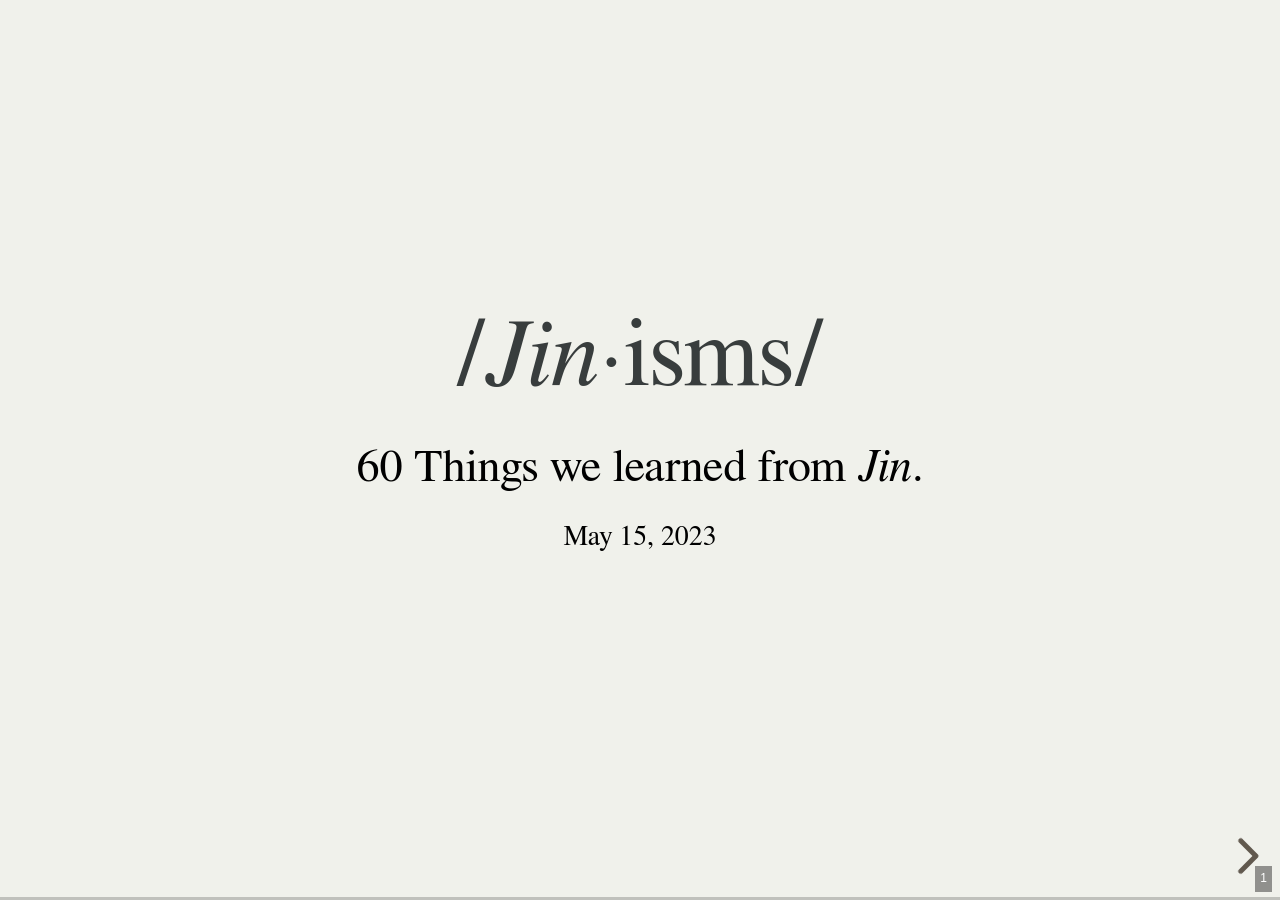
==== commit 4cadc62e: "feat: update to 60" ====
--- a/60things/index.html
+++ b/60things/index.html
@@ -4,7 +4,7 @@
 		<meta charset="utf-8">
 		<meta name="viewport" content="width=device-width, initial-scale=1.0, maximum-scale=1.0, user-scalable=no">
 
-		<title>reveal.js</title>
+		<title>jin-isms</title>
 
 		<link rel="stylesheet" href="dist/reset.css">
 		<link rel="stylesheet" href="dist/reveal.css">
@@ -32,7 +32,7 @@
 
                     ---
 
-                    #### **X. Your network is your net worth.**
+                    #### *1. Your network is your net worth.*
 
                     Say hi to that person in the elevator. Learn everyone's
                     names. You'll never know when that connection you've
@@ -40,21 +40,21 @@
 
                     ---
 
-                    #### **X. Practice forgiveness.**
+                    #### *2. Practice forgiveness.*
                     
                     Let go of grudges and resentments. These things are out
                     of your control; only you can choose to move on.
 
                     ---
 
-                    #### **X. Showing up is half the battle.**
+                    #### *3. Showing up is half the battle.*
 
                     Sometimes you just need to show up when other people
                     won't. You make your own luck when you make an effort.
 
                     ---
 
-                    #### **X. Serve others.**
+                    #### *4. Serve others.*
 
                     Make a positive impact on the world around you by
                     serving others and giving back to your community
@@ -63,7 +63,7 @@
 
                     ---
 
-                    #### **X. Treat everyone with respect.**
+                    #### *5. Treat everyone with respect.*
 
                     Treat everyone you meet with an equal amount of
                     respect, generosity, and compassion. You can Find
@@ -75,7 +75,7 @@
 
                     ---
 
-                    #### **X. Don't compare yourself to others.**
+                    #### *6. Don't compare yourself to others.*
 
                     You'll never get anywhere talking about others
                     or comparing your situation with theirs.
@@ -84,12 +84,75 @@
 
                     ---
 
+                    #### *7. Be reliable and dependable.*
+
+                    Build a reputation for being reliable and following
+                    through with your committments. Learn to say "no"
+                    when you can't deliver on your promises.
+
+                    ---
+
+                    #### *8. Be decisive.*
+
+                    Learn to make decisions confidently and quickly.
+                    When you do, others will follow suit. Be a bastion
+                    for stability and direction.
+
+                    ---
+
+                    #### *9. Practice sponsorship.*
+
+                    Uplift the people around you by giving them the
+                    chances you might not have had. Everyone wants to
+                    prove themselves, but not everyone has the same
+                    opportunities. Go out of your way to help people
+                    reach their potential. Everyone deserves a chance.
+
+                    ---
+
+                    #### *10. Be an effective communicator.*
+
+                    Convey your ideas and your needs clearly. When you
+                    do, you'll inspire others around you.
+
+                    ---
+
+                    #### *11. Take care of family.*
+
+                    Your family will always be there for you. Go above
+                    and beyond to be there for them, no questions asked.
+
+                    ---
+
+                    #### *12. Practice what you preach.*
+
+                    Never ask anyone to do something you won't do
+                    yourself.
+
+                    ---
+
+                    #### *13. Look at people in the eye.*
+
+                    Good eye contact and a firm handshake can tell you
+                    everything you need to know about a person.
+
+
+                    ---
+
+                    #### *14. Do nice things for people...*
+
+                    Do nice things for people who will never find out.
+                    Take joy in your actions, not in the recognition of
+                    those actions.
+
+                    ---
+
                     ### Part II:
                     What we learned about *the world*
 
                     ---
 
-                    #### **X. Always be prepared.**
+                    #### *15. Always be prepared.*
 
                     Get the extra-long jumper cables just in case.
                     Write down the important details you might need
@@ -97,12 +160,204 @@
 
                     ---
 
-                    ### Chapter 3:
+                    #### *16. Have a healthy sense of humor.*
+
+                    Life's full of ups and downs, and the best way
+                    to get through them is to enjoy the little moments.
+                    Most things aren't *that* serious, and laughter
+                    can break down barriers. Seek out the people
+                    who will laugh with you.
+
+                    ---
+
+                    #### *17. Be financially responsible.*
+
+                    Live within your means, save for the future, and
+                    avoid unnecessary debt. After a while, you'll
+                    realize that you were never really missing anything.
+
+                    ---
+
+                    #### *18. Live in the present.*
+
+                    Don't get too caught up in what *was* or what
+                    *could have been*. All we can affect is the here
+                    and now, so soak it all in.
+
+                    ---
+
+                    #### *19. Enjoy the little things.*
+
+                    Sometimes all it takes is a scoop of vanilla ice
+                    cream to undo a long day. Don't overthink it.
+
+                    ---
+
+                    #### *20. Develop a sense of adventure.*
+
+                    Leave the GPS at home and get lost from time to
+                    time. Pull over and try that pizza place on the side of
+                    the road. Take risks and embrace novelty.
+
+                    ---
+
+                    #### *21. Keep your eyes open.*
+
+                    Take inspiration from your surroundings. Hotel linens,
+                    the layout of a room, an ADA-compliant ramp; details
+                    are everything, and they're hiding where you least
+                    expect them.
+
+                    ---
+
+                    #### *22. Did you ask?*
+
+                    The items on the restaurant menu are mostly a
+                    suggestion. They will put almost anything you
+                    want on a pizza if you just ask (and pay for it).
+
+                    ---
+
+                    #### *23. Get out of bed.*
+
+                    If you don't get out of bed on time, you're
+                    throwing out a perfectly good day.
+
+                    ---
+
+                    #### *24. Listen carefully.*
+
+                    We're surrounded by powerful ideas and insightful
+                    comments that people simply don't hear. When you
+                    open your ears, you open your mind to new ideas.
+
+                    ---
+
+                    #### *25. Don't buy a BMW.*
+
+                    It'll just B-M-Trouble you.
+
+                    ---
+
+                    #### *26. Do the right thing.*
+
+                    Do the right thing, not the easy thing.
+
+                    ---
+
+                    #### *27. Take more pictures.*
+
+                    Take more pictures, even when people aren't looking.
+                    You'll always cherish the simple, candid moments
+                    when you're looking back.
+
+                    ---
+
+                    #### *28. Everything has its place.*
+
+                    Put things back where you expect to find them the
+                    next time.
+
+                    ---
+
+                    #### *29. Always fill up.*
+
+                    Never let your gas tank fall below a 1/4 tank. You
+                    might have to pick up and leave at a moment's notice.
+
+                    ---
+
+                    #### *30. Leave things better than you found them.*
+
+                    Always leave things better than you found them, even
+                    if it's just by a little. A little improvement here
+                    and there will add up.
+
+                    ---
+
+                    #### *31. Cash is (still) king.*
+
+                    Always have enough cash to get yourself out of a
+                    sticky situation.
+
+                    ---
+
+                    #### *32. There's no such thing as luck.*
+
+                    There's no such thing as good or bad luck, only
+                    taken or missed opportunities.
+
+                    ---
+
+                    #### *33. Foggy mirror?*
+
+                    Use shaving cream to keep the mirror from fogging
+                    up.
+
+                    ---
+
+                    #### *34. Intellect vs. Intelligence.*
+
+                    Recognize the difference between Intellect and
+                    Intelligence, then cultivate them both. You'll
+                    find you need both in life, but they don't come
+                    for free.
+
+
+                    ---
+
+                    #### *35. Don't worry about imperfection.*
+
+                    Don't let perfect get in the way of good. Find ways
+                    to improve the next time, but don't get stuck chasing
+                    the impossible. You might find that some imperfections
+                    are worth celebrating.
+
+                    ---
+
+                    #### *36. Take a moment of silence.*
+
+                    When doing something important, take a moment to
+                    collect yourself. Look around before you leave the
+                    house, double check your work, or simply embrace
+                    solitude for a quick refresher.
+
+                    ---
+
+                    #### *37. Polish your shoes.*
+
+                    A clean pair of shoes says a lot about you. Take
+                    care of the things you have, and always put your
+                    best foot forward.
+                    
+                    ---
+
+                    #### *38. Write in the margins.*
+
+                    Your favorite books should be marked up with your
+                    own thoughts and ideas. Question everything put in
+                    front of you and bring your own meaning to the things
+                    you encounter. Life is a continual conversation between
+                    you and the world.
+
+                    ---
+
+                    #### *39. Be detail-oriented.*
+
+                    Know when to get the little details right. When you
+                    receive a bill in the mail, write a date on the
+                    envelope. When you build a building, check all the
+                    clearances.
+
+                    ---
+
+
+                    ### Part III:
                     What we learned about *ourselves*
 
                     ---
 
-                    #### **X. Don't be afraid to speak up**
+                    #### *40. Don't be afraid to speak up.*
     
                     Your voice has strength. There's almost always a way to
                     get what you're after. That person on the other side of
@@ -112,7 +367,7 @@
 
                     ---
 
-                    #### **X. Take pride in everything you do**
+                    #### *41. Take pride in everything you do.*
 
                     Take pride in everything you do and strive for
                     completion. Results will invariably come soon after.
@@ -122,23 +377,23 @@
 
                     ---
 
-                    #### **X. Things will only bring sadness**
-
-                    Your material things will usuaully cause you more harm
+                    #### *42. Things will only bring sadness.*
+
+                    Your material things will usually cause you more harm
                     than good. Success is not measured by material possessions,
                     but by the impact you leave behind. Invest in the things
                     that matter, then focus your energy elsewhere.
 
                     ---
 
-                    #### **X. Take responsibility for your actions**
+                    #### *43. Take responsibility for your actions.*
 
                     Fixing your mistake will take days. Fixing your
                     reputation will take years.
 
                     ---
 
-                    #### **X. Don't be afraid of the dark**
+                    #### *44. Don't be afraid of the dark.*
     
                     Don't let fear hold you back. You're much more capable
                     than you might believe at first. Every big challenge is
@@ -146,7 +401,7 @@
 
                     ---
 
-                    #### **X. It's not too late to learn**
+                    #### *45. It's not too late to learn.*
                     
                     It's never too late to learn something new. Talk to
                     people, pick up a book, or just throw yourself into
@@ -154,13 +409,146 @@
                     knowledge is there for the taking.
 
                     ---
-
-                    #### **X. Embrace change and be flexible**
+                        
+                    #### *46. Sit with your thoughts.*
+
+                    Don't feel compelled to fill in the silence throughout
+                    your day. Turn off the music, sit with your thoughts,
+                    and let your mind wander. Knowing yourself is the greatest
+                    thing you can accomplish.
+    
+                    ---
+
+                    #### *47. Embrace change and be flexible.*
 
                     Stress is how you've chosen to react to a situation.
                     Take a deep breath, look at everything with a level
                     head, and keep moving&mdash;the sooner you learn to
                     adapt, the more you'll be able to achieve.
+
+                    ---
+
+                    #### *48. Take action.*
+
+                    Don't just talk about your goals&mdash;take action
+                    to make them a reality. Life doesn't happen to us,
+                    it comes from us.
+
+                    ---
+
+                    #### *49. Be authentic.*
+
+                    Be true to yourself and your values above all; don't
+                    try to be someone you're not. The only person you're
+                    cheating is yourself.
+
+                    ---
+
+                    #### *50. Don't get complacent.*
+
+                    Pay attention to the changing world around you and
+                    strive to stay ahead of it. Keep an open mind and
+                    don't be afraid to make changes to keep up.
+
+                    ---
+
+                    #### *51. Trust your instincts.*
+
+                    Learn to trust your insticts. Your internal compass
+                    will bring you to the right opportunities. When
+                    something is too good to be true, it probably is.
+
+                    ---
+
+                    #### *52. Be resourceful.*
+
+                    Almost everything you need to succeed is ripe for
+                    the taking. When you can't find what you need, don't
+                    be afraid to ask for help.
+
+                    ---
+
+                    #### *53. Purpose is everywhere.*
+
+                    Purpose can be found in almost anything. Care enough
+                    about anything you do and you'll never have a problem
+                    with motivation.
+
+                    ---
+
+                    #### *54. Learn to let go.*
+
+                    Learn to let go of things that are beyond your control,
+                    like the opinions of others or the outcome of a situation.
+                    There's no going back, so move forward with a new
+                    understanding of your past.
+
+                    ---
+
+                    #### *55. Make the most of what you have.*
+
+                    You can't always get what you want, but you can make the
+                    most of what you have. Appreciate the things you have, make
+                    the best of your situation, and don't get greedy.
+
+                    ---
+
+                    #### *56. There's always room for improvement.*
+
+                    Hold yourself and others to a higher standard. You'll
+                    never regret doing your best.
+
+                    ---
+
+                    #### *57. Failure is a stepping stone.*
+
+                    Failure isn't the end; it's an opportunity for growth.
+                    Embrace your failures, learn from them, and use them
+                    as stepping stones toward success. Each setback can
+                    provide valuable lessons for the future.
+
+                    ---
+
+                    #### *58. Nurture your creativity.*
+
+                    Give yourself opportunities to embrace creativity.
+                    Doodle your ideas on a piece of paper, save your
+                    favorite quotes, and read things that make you happy.
+                    You need ways to express yourself when nobody's looking.
+
+                    ---
+
+                    #### *59. Stand up straight...*
+
+                    Stand up straight, pull your shoulders back, and
+                    keep your head up.
+
+                    ---
+
+                    <!-- .slide: data-autoplay="3000" -->
+
+                    #### *60. The best is yet to come...*
+                    
+                    These are only a handful of things we've learned
+                    from Jin over the years (yes, we do listen!). They've
+                    been with us through everything from our highest to our
+                    lowest moments, from our biggest accomplishments to how
+                    we live our lives each and every day. 
+                    <!-- .element: class="fragment" data-fragment-index="1" data-autoplay="1000" -->
+
+                    There's no shortage of lessons that could have made
+                    it onto this list, and certainly no shortage of lessons to
+                    come. 
+                    <!-- .element: class="fragment" data-fragment-index="2" data-autoplay="2000" -->
+
+                    Thank you for *everything*. 
+                    <!-- .element: class="fragment" data-fragment-index="3" data-autoplay="2000" -->
+
+                    ---
+
+                    ## 🎉
+
+                    ### Happy Birthday, Jin!
 
                   </textarea>
                 </section>
@@ -178,6 +566,7 @@
 			Reveal.initialize({
 				hash: true,
                 margin: 0.1,
+                slideNumber: true,
 
 				// Learn about plugins: https://revealjs.com/plugins/
 				plugins: [ RevealMarkdown, RevealHighlight, RevealNotes ]
